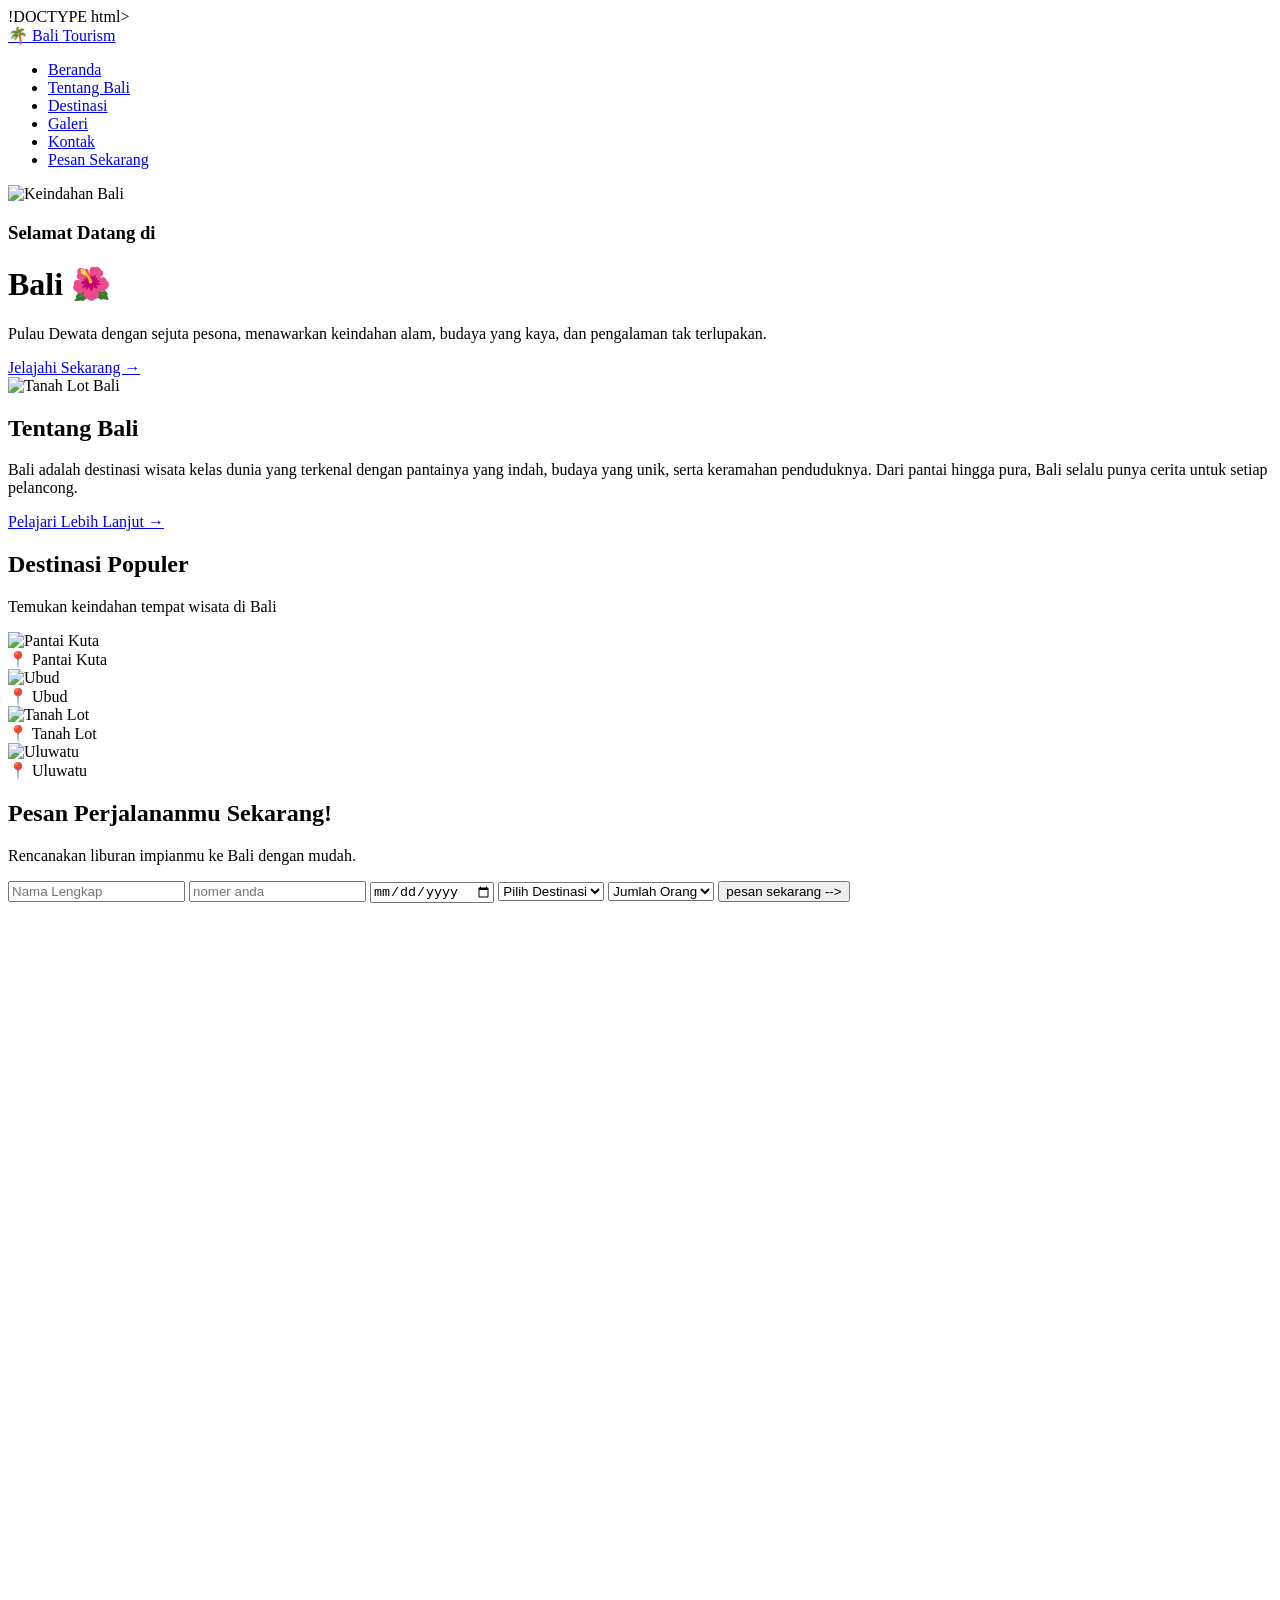
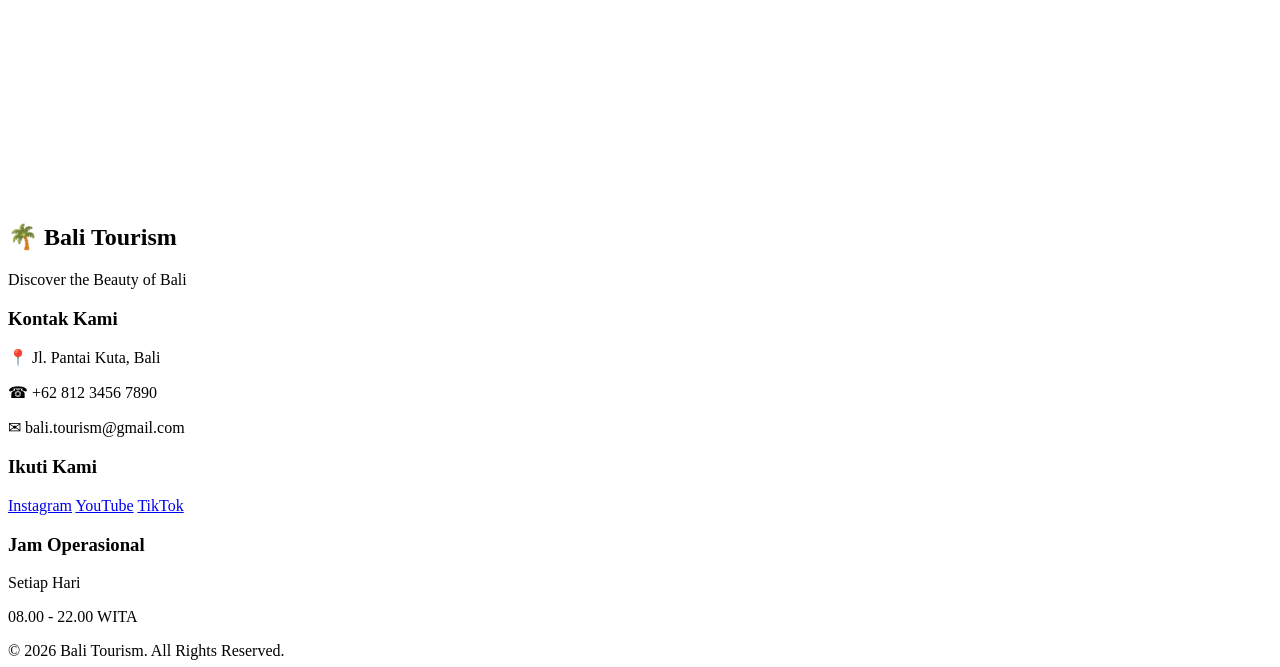
==== bali.html @ ed7f8e8e "Create bali.html" ====
!DOCTYPE html>
<html lang="id">
<head>
    <meta charset="UTF-8">
    <meta name="viewport" content="width=device-width, initial-scale=1.0">
    <title>Bali Tourism</title>
    <link rel="stylesheet" href="style1.css">
</head>
<body>

<!-- NAVBAR -->
<nav>
    <div class="wrapper">
        <div class="logo">
            <a href="#home">🌴 Bali Tourism</a>
        </div>

        <div class="menu">
            <ul>
                <li><a href="#home">Beranda</a></li>
                <li><a href="#tentang">Tentang Bali</a></li>
                <li><a href="#destinasi">Destinasi</a></li>
                <li><a href="#reservasi">Galeri</a></li>
                <li><a href="#kontak">Kontak</a></li>
                <li><a href="#reservasi" class="order">Pesan Sekarang</a></li>
            </ul>
        </div>
    </div>
</nav>

<!-- BERANDA -->
<header id="home">
    <img src="bali1.jpg" alt="Keindahan Bali" class="gambar-utama">
  <div class="bali">
        <h3>Selamat Datang di</h3>
        <h1>Bali 🌺</h1>

        <p>
            Pulau Dewata dengan sejuta pesona,
            menawarkan keindahan alam, budaya yang kaya,
            dan pengalaman tak terlupakan.
        </p>

        <a href="bali1.jpg   " class="btn">
            Jelajahi Sekarang →
        </a>
    </>
</header>

<!-- TENTANG BALI -->
<section class="about-section" id="tentang">

    <div class="about-image">
        <img src="lot.jpg" alt="Tanah Lot Bali">
    </div>

    <div class="about-text">
        <h2>Tentang <span>Bali</span></h2>

        <p>
            Bali adalah destinasi wisata kelas dunia
            yang terkenal dengan pantainya yang indah,
            budaya yang unik, serta keramahan penduduknya.
            Dari pantai hingga pura, Bali selalu punya
            cerita untuk setiap pelancong.
        </p>

        <a href="#destinasi" class="btn-outline">
            Pelajari Lebih Lanjut →
        </a>
    </div>

</section>

<!-- DESTINASI WISATA -->
<section class="destination-section" id="destinasi">

    <div class="section-title">
        <h2>Destinasi Populer</h2>
        <p>Temukan keindahan tempat wisata di Bali</p>
    </div>

    <div class="destination-grid">

        <div class="destination-card">
            <img src="pantai.jpg" alt="Pantai Kuta">
            <div class="destination-name">
                📍 Pantai Kuta
            </div>
        </div>

        <div class="destination-card">
            <img src="ubud.jpg" alt="Ubud">
            <div class="destination-name">
                📍 Ubud
            </div>
        </div>

        <div class="destination-card">
            <img src="lot2.jpg" alt="Tanah Lot">
            <div class="destination-name">
                📍 Tanah Lot
            </div>
        </div>

        <div class="destination-card">
            <img src="uluw.jpg" alt="Uluwatu">
            <div class="destination-name">
                📍 Uluwatu
            </div>
        </div>

    </div>
</section>

<!-- RESERVASI DAN GOOGLE MAPS -->
<section class="booking-section" id="reservasi">

    <div class="booking-container">

        <!-- FORM PEMESANAN -->
        <div class="booking-form">

            <h2>
                Pesan Perjalananmu
                <span>Sekarang!</span>
            </h2>

            <p>
                Rencanakan liburan impianmu ke Bali
                dengan mudah.
            </p>

            <form>

                <input type="text"
                    placeholder="Nama Lengkap"
                    required>

                <input type="nomer hp"
                    placeholder="nomer anda"
                    required>

                <input type="date"
                    required>

                <select required>
                    <option value="">Pilih Destinasi</option>
                    <option>Pantai Kuta</option>
                    <option>Ubud</option>
                    <option>Tanah Lot</option>
                    <option>Uluwatu</option>
                </select>

                <select required>
                    <option value="">Jumlah Orang</option>
                    <option>1 Orang</option>
                    <option>2 Orang</option>
                    <option>3 Orang</option>
                    <option>4 Orang</option>
                    <option>5 Orang</option>
                </select>
              <button type="submit">
                pesan sekarang -->
              </button>

            </form>
        </div>

        <!-- GOOGLE MAPS LOKASI BALI -->
        <div class="booking-map">

            <iframe
                src="https://maps.google.com/maps?q=Bali,Indonesia&t=&z=10&ie=UTF8&iwloc=&output=embed"
                width="100%"
                height="100%"
                style="border:0;"
                allowfullscreen=""
                loading="lazy">
            </iframe>

        </div>

    </div>
</section>

<!-- FOOTER -->
<footer class="footer" id="kontak">

    <div class="footer-container">

        <div class="footer-column">
            <h2>🌴 Bali Tourism</h2>
            <p>
                Discover the Beauty of Bali
            </p>
        </div>

        <div class="footer-column">
            <h3>Kontak Kami</h3>

            <p>📍 Jl. Pantai Kuta, Bali</p>
            <p>☎ +62 812 3456 7890</p>
            <p>✉ bali.tourism@gmail.com</p>
        </div>

        <div class="footer-column">
            <h3>Ikuti Kami</h3>

            <div class="social-icons">
                <a href="ig.jpg">Instagram</a>
                <a href="#">YouTube</a>
                <a href="#">TikTok</a>
            </div>
        </div>

        <div class="footer-column">
            <h3>Jam Operasional</h3>

            <p>Setiap Hari</p>
            <p>08.00 - 22.00 WITA</p>
        </div>

    </div>

    <div class="reserved">
        © 2026 Bali Tourism. All Rights Reserved.
    </div>

</footer>

</body>
</html>
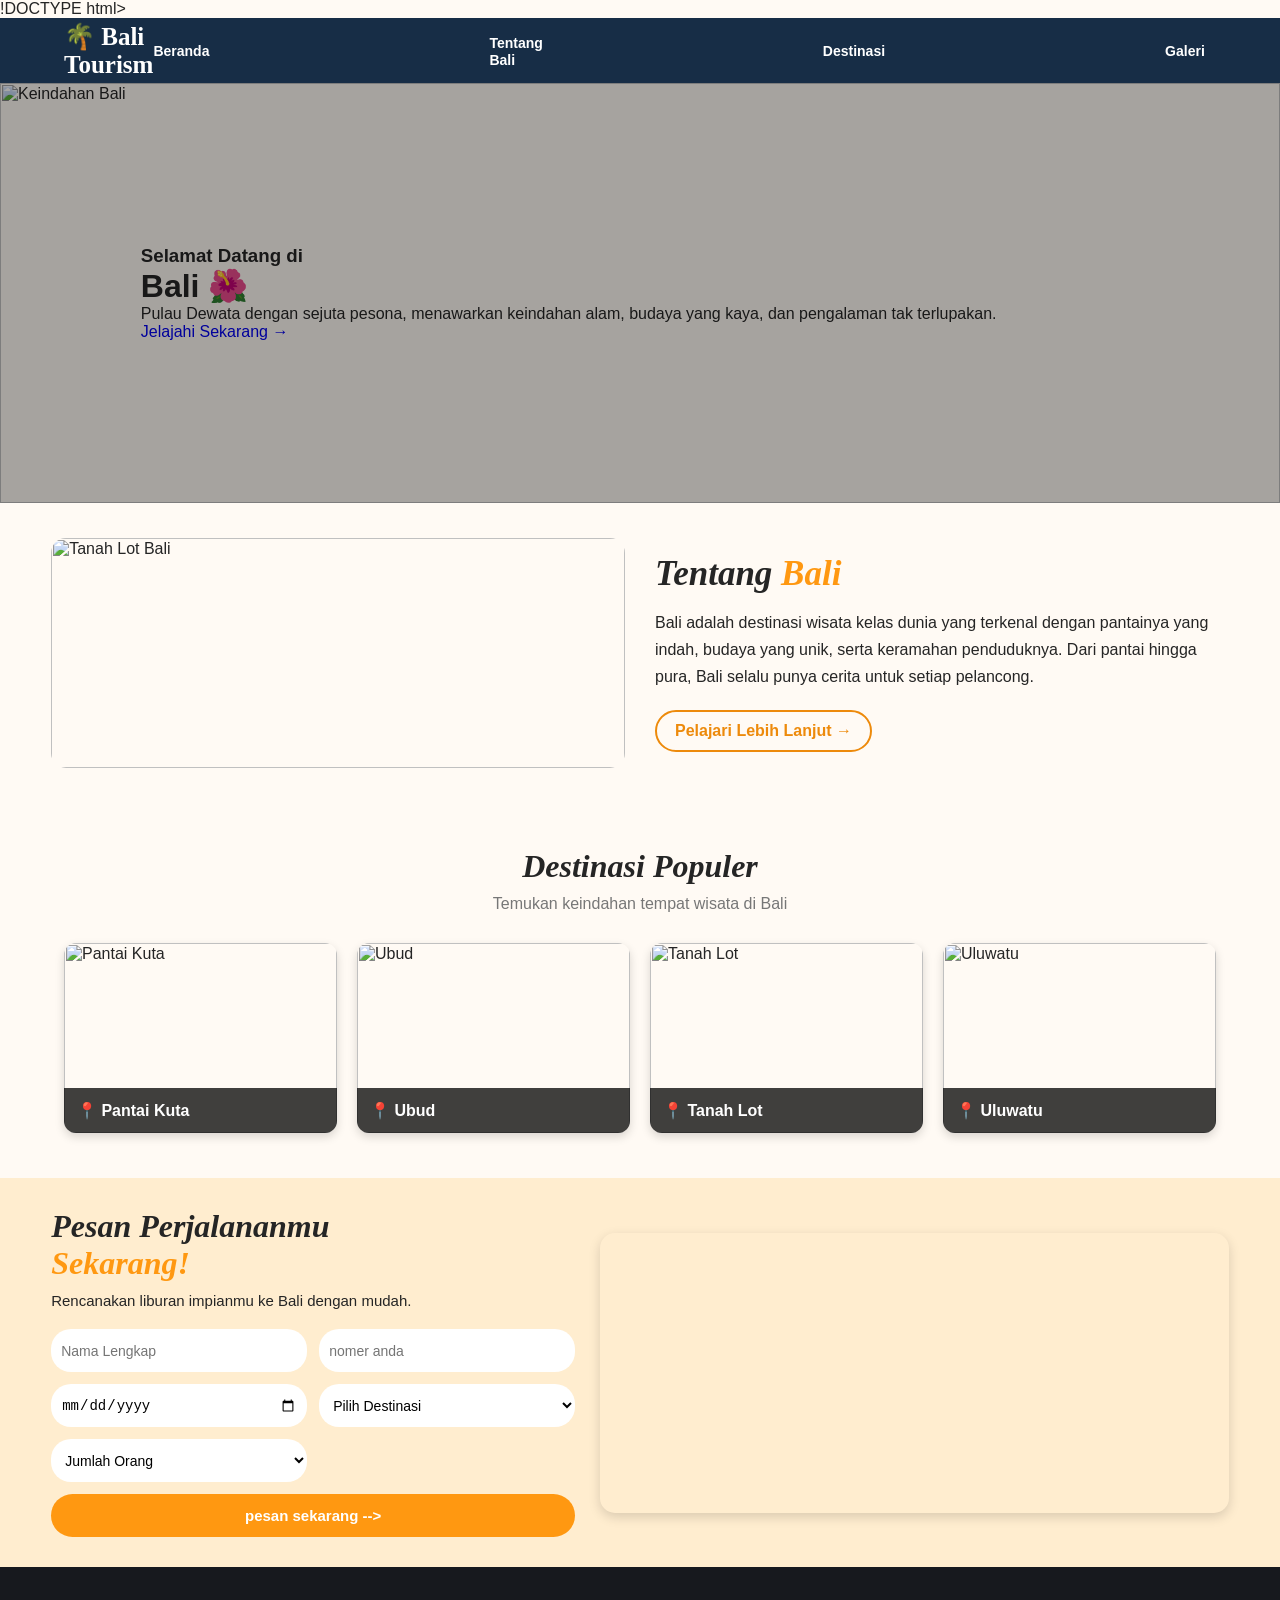
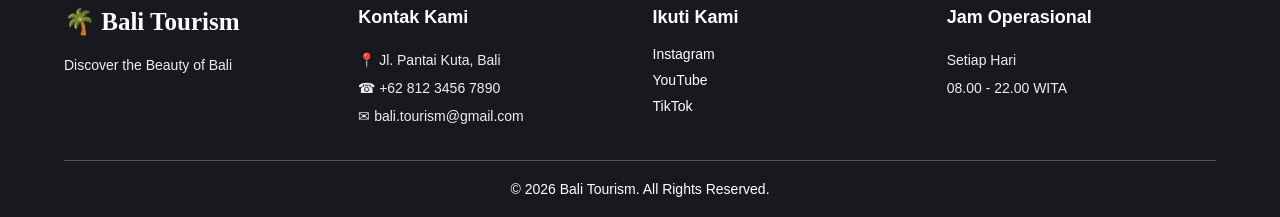
==== commit 88e8000b: "Update bali.html" ====
--- a/bali.html
+++ b/bali.html
@@ -4,7 +4,7 @@
     <meta charset="UTF-8">
     <meta name="viewport" content="width=device-width, initial-scale=1.0">
     <title>Bali Tourism</title>
-    <link rel="stylesheet" href="style1.css">
+    <link rel="stylesheet" href="style.css">
 </head>
 <body>
 
--- a/style.css
+++ b/style.css
@@ -0,0 +1,458 @@
+* {
+    margin: 0;
+    padding: 0;
+    box-sizing: border-box;
+    text-decoration: none;
+}
+
+html {
+    scroll-behavior: smooth;
+}
+
+body {
+    font-family: Arial, sans-serif;
+    background: #fffaf4;
+    color: #252525;
+}
+
+/* NAVBAR */
+nav {
+    width: 100%;
+    background: #172d46;
+    position: sticky;
+    top: 0;
+    z-index: 100;
+}
+
+.wrapper {
+    width: 90%;
+    max-width: 1250px;
+    margin: auto;
+    display: flex;
+    justify-content: space-between;
+    align-items: center;
+    min-height: 65px;
+}
+
+.logo a {
+    color: white;
+    font-size: 25px;
+    font-weight: bold;
+    font-family: Georgia, serif;
+}
+
+.menu ul {
+    display: flex;
+    list-style: none;
+    align-items: center;
+    gap: 280px;
+}
+
+.menu ul li a {
+    color: white;
+    font-size: 14px;
+    font-weight: bold;
+}
+
+.menu ul li a:hover {
+    color: #ff9f1c;
+}
+
+.order {
+    background: #ff9811;
+    padding: 12px 18px;
+    border-radius: 25px;
+}
+/* HERO - UKURAN LAPTOP */
+header {
+    height: 420px;
+    position: relative;
+    display: flex;
+    align-items: center;
+    padding-left: 11%;
+    overflow: hidden;
+}
+
+.gambar-utama {
+    position: absolute;
+    width: 100%;
+    height: 100%;
+    object-fit: cover;
+    top: 0;
+    left: 0;
+}
+
+header::after {
+    content: "";
+    position: absolute;
+    inset: 0;
+    background: rgba(0,0,0,0.35);
+}
+
+.hero-content {
+    position: relative;
+    z-index: 1;
+    max-width: 450px;
+    color: white;
+}
+
+.hero-content h3 {
+    font-size: 32px;
+}
+
+.hero-content h1 {
+    font-size: 85px;
+}
+
+.hero-content p {
+    font-size: 16px;
+}
+
+/* UKURAN HP */
+@media (max-width: 768px) {
+    header {
+        height: 220px;
+        padding: 15px 5%;
+    }
+
+    .hero-content h3 {
+        font-size: 19px;
+    }
+
+    .hero-content h1 {
+        font-size: 38px;
+    }
+
+    .hero-content p {
+        font-size: 12px;
+    }
+
+    .btn {
+        padding: 8px 15px;
+        font-size: 12px;
+    }
+}
+/* TENTANG BALI */
+.about-section {
+    width: 92%;
+    margin: 35px auto;
+    display: grid;
+    grid-template-columns: 1fr 1fr;
+    gap: 30px;
+    align-items: center;
+}
+
+.about-image img {
+    width: 100%;
+    height: 230px;
+    object-fit: cover;
+    border-radius: 15px;
+}
+
+.about-text h2 {
+    font-family: Georgia, serif;
+    font-size: 35px;
+    margin-bottom: 15px;
+    font-style: italic;
+}
+
+.about-text h2 span {
+    color: #ff9811;
+}
+
+.about-text p {
+    font-size: 16px;
+    line-height: 1.7;
+    margin-bottom: 20px;
+}
+
+.btn-outline {
+    display: inline-block;
+    color: #ed8a0b;
+    border: 2px solid #ed8a0b;
+    border-radius: 25px;
+    padding: 10px 18px;
+    font-weight: bold;
+}
+
+.btn-outline:hover {
+    background: #ed8a0b;
+    color: white;
+}
+
+/* DESTINASI */
+.destination-section {
+    padding: 45px 5%;
+    background: #fffaf4;
+}
+
+.section-title {
+    text-align: center;
+    margin-bottom: 30px;
+}
+
+.section-title h2 {
+    font-size: 32px;
+    font-family: Georgia, serif;
+    font-style: italic;
+    color: #252525;
+}
+
+.section-title p {
+    margin-top: 10px;
+    color: #777;
+}
+
+.destination-grid {
+    display: grid;
+    grid-template-columns: repeat(4, 1fr);
+    gap: 20px;
+}
+
+.destination-card {
+    height: 190px;
+    position: relative;
+    overflow: hidden;
+    border-radius: 12px;
+    box-shadow: 0 4px 10px rgba(0,0,0,0.15);
+}
+
+.destination-card img {
+    width: 100%;
+    height: 100%;
+    object-fit: cover;
+    transition: 0.4s;
+}
+
+.destination-card:hover img {
+    transform: scale(1.08);
+}
+
+.destination-name {
+    position: absolute;
+    bottom: 0;
+    left: 0;
+    width: 100%;
+    padding: 13px;
+    background: rgba(0,0,0,0.75);
+    color: white;
+    font-weight: bold;
+}
+
+/* BOOKING */
+.booking-section {
+    padding: 30px 4%;
+    background: #ffedcf;
+}
+
+.booking-container {
+    display: grid;
+    grid-template-columns: 1fr 1.2fr;
+    gap: 25px;
+    align-items: center;
+}
+
+.booking-form h2 {
+    font-family: Georgia, serif;
+    font-size: 32px;
+    font-style: italic;
+    margin-bottom: 10px;
+}
+
+.booking-form h2 span {
+    color: #ff9811;
+    display: block;
+}
+
+.booking-form p {
+    margin-bottom: 20px;
+    font-size: 15px;
+}
+
+.booking-form form {
+    display: grid;
+    grid-template-columns: 1fr 1fr;
+    gap: 12px;
+}
+
+.booking-form input,
+.booking-form select {
+    width: 100%;
+    height: 43px;
+    padding: 10px;
+    border: none;
+    border-radius: 20px;
+    background: white;
+    font-size: 14px;
+}
+
+.booking-form button {
+    grid-column: 1 / 3;
+    background: #ff9811;
+    color: white;
+    border: none;
+    border-radius: 25px;
+    padding: 13px;
+    font-size: 15px;
+    font-weight: bold;
+    cursor: pointer;
+}
+
+.booking-form button:hover {
+    background: #df7900;
+}
+
+/* GOOGLE MAPS */
+.booking-map {
+    width: 100%;
+    height: 280px;
+    border-radius: 15px;
+    overflow: hidden;
+    box-shadow: 0 4px 12px rgba(0,0,0,0.15);
+}
+
+.booking-map iframe {
+    width: 100%;
+    height: 100%;
+}
+
+/* FOOTER */
+.footer {
+    background: #17191e;
+    color: white;
+    padding: 40px 5% 20px;
+}
+
+.footer-container {
+    max-width: 1250px;
+    margin: auto;
+    display: grid;
+    grid-template-columns: repeat(4, 1fr);
+    gap: 25px;
+}
+
+.footer-column h2 {
+    font-size: 25px;
+    font-family: Georgia, serif;
+    margin-bottom: 15px;
+}
+
+.footer-column h3 {
+    font-size: 18px;
+    margin-bottom: 18px;
+}
+
+.footer-column p {
+    font-size: 14px;
+    line-height: 2;
+    color: #eee;
+}
+
+.social-icons {
+    display: flex;
+    flex-direction: column;
+    gap: 10px;
+}
+
+.social-icons a {
+    color: white;
+    font-size: 14px;
+}
+
+.social-icons a:hover {
+    color: #ff9811;
+}
+
+.reserved {
+    text-align: center;
+    border-top: 1px solid #555;
+    padding-top: 20px;
+    margin-top: 30px;
+    font-size: 14px;
+}
+
+/* RESPONSIVE HP */
+@media (max-width: 768px) {
+
+    .wrapper {
+        flex-direction: column;
+        padding: 15px 0;
+        gap: 15px;
+    }
+
+    .menu ul {
+        justify-content: center;
+        flex-wrap: wrap;
+        gap: 15px;
+    }
+
+    .menu ul li a {
+        font-size: 12px;
+    }
+
+    header {
+        height: 350px;
+        padding: 30px 7%;
+    }
+
+    .hero-content h1 {
+        font-size: 60px;
+    }
+
+    .hero-content h3 {
+        font-size: 25px;
+    }
+
+    .hero-content p {
+        font-size: 14px;
+    }
+
+    .about-section {
+        grid-template-columns: 1fr;
+    }
+
+    .destination-grid {
+        grid-template-columns: repeat(2, 1fr);
+        gap: 12px;
+    }
+
+    .destination-card {
+        height: 150px;
+    }
+
+    .booking-container {
+        grid-template-columns: 1fr;
+    }
+
+    .booking-map {
+        height: 280px;
+    }
+
+    .footer-container {
+        grid-template-columns: 1fr 1fr;
+    }
+}
+
+@media (max-width: 450px) {
+
+    .destination-grid {
+        grid-template-columns: 1fr 1fr;
+    }
+
+    .booking-form form {
+        grid-template-columns: 1fr;
+    }
+
+    .booking-form button {
+        grid-column: 1;
+    }
+
+    .footer-container {
+        grid-template-columns: 1fr;
+        text-align: center;
+    }
+
+    .social-icons {
+        align-items: center;
+    }
+}
